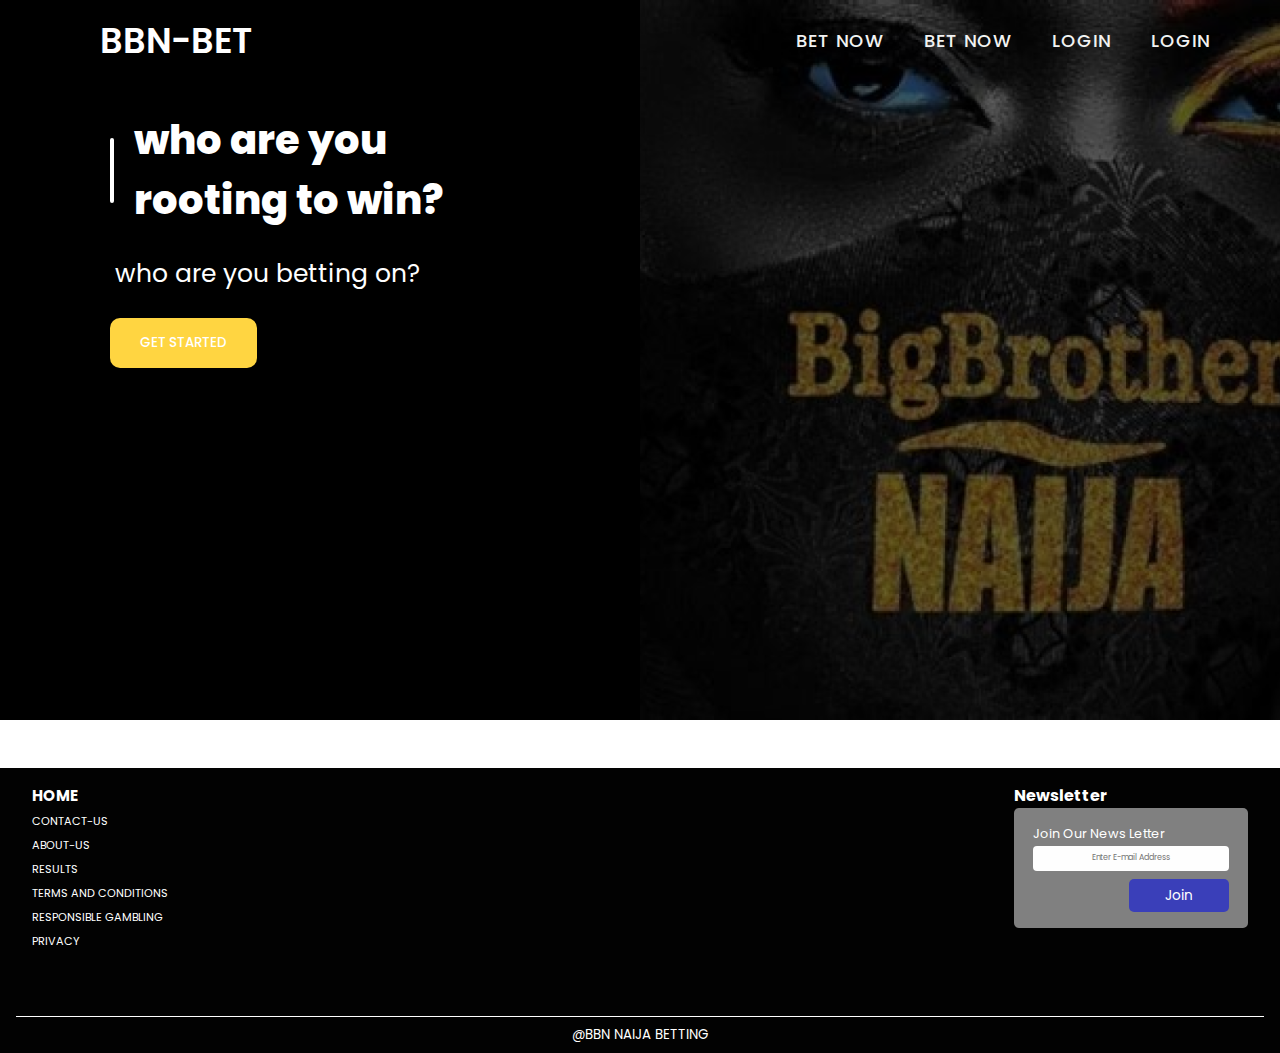
==== signup.html @ 0c68838f "swiper add" ====
<!DOCTYPE html>
<html lang="en">
<head>
    <meta charset="UTF-8">
    <meta http-equiv="X-UA-Compatible" content="IE=edge">
    <meta name="viewport" content="width=device-width, initial-scale=1.0">
    <title>Document</title>
    <link rel="stylesheet" href="./assets/css/index.css">
</head>
<body>
    <header>
        <!-- navigation-bar -->
        <nav>
          <div class="logo">BBN-BET</div>
          <input type="checkbox" id="click" />
          <label for="click" class="menu-btn">
            <i class="fas fa-bars"></i>
          </label>
          <ul>
            <li><a href="#">BET NOW</a></li>
            <li><a href="#">BET NOW</a></li>
            <li><a href="#">LOGIN </a></li>
            <li><a href="#">LOGIN</a></li>
          </ul>
        </nav>
    
        <!-- navigation-bar -->
        <img src="./assets/images/th-354372434 1.png" alt="bg-imag" />
        <div class="header-text">
          <div class="text-sep">
            <span></span>
            <h2>who are you rooting to win?</h2>
          </div>
    
          <p>who are you betting on?</p>
          <button>GET STARTED</button>
        </div>
    
      </header>
      <!-- header ends here  -->


       <!-- footer -->
    <footer>
        <nav class="footer-nav">
          <ul class="footer-nav-item">
            <li class="footer-nav-list">
              <a href="#">HOME</a>
              <!-- second navigation layer -->
              <ul>
                <li>
                  <a href="#"
                    >CONTACT-US</a>
                </li>
                <li>
                  <a href="#"
                    >ABOUT-US</a>
                </li>
                <li>
                  <a href="#"
                    >RESULTS</a>
                </li>
                <li>
                  <a href="#"
                    >TERMS AND CONDITIONS</a>
                </li>
                <li>
                  <a href="#"
                    >RESPONSIBLE GAMBLING</a>
                </li>
                <li>
                  <a href="#"
                    >PRIVACY</a>
                </li>
              </ul>
            </li>
           
            <!-- <li class="footet-nav-list"><a href="#">FAQ</a></li> -->
            <li class="footer-nav-list">
              Newsletter
              <div class="news-letter-box">
                <form>
                  <label class="newsletter-label" for="newsletter"
                    >Join Our News Letter</label
                  >
                  <input
                    class="newsletter-input"
                    type="text"
                    id="newsletter"
                    name="newsletter"
                    placeholder="Enter E-mail Address"
                  />
                  <button class="join-button" type="submit">
                    <a href="#">Join</a>
                  </button>
                </form>
              </div>
            </li>
          </ul>
        </nav>
        <small class="footer-copyright">@BBN NAIJA BETTING</small>
      </footer>
      <!-- footer -->
</body>
</html>
---- assets/css/index.css ----
@import url(header.css);
@import url(footer.css);
@import url(body.css);
/* @import url(swiper-bundle.css); */
@import url("https://fonts.googleapis.com/css2?family=Poppins:ital,wght@0,100;0,200;0,300;0,400;0,500;0,600;0,700;0,800;0,900;1,100;1,200;1,300;1,400;1,500;1,600;1,700;1,800;1,900&display=swap");
* {
  box-sizing: border-box;
  margin: 0;
  padding: 0;
  font-family: 'poppins';
}
html{
  overflow-x: hidden;
}
body{
  overflow-x:hidden ;
}
#preloader p{
  border-radius: 50%;
  border: 3px solid black;
  padding: 10px;
  font-weight: 800;
  font-style: italic;
}
#preloader{
  background-color: white;
  display: flex;
  align-items: center;
  justify-content: center;
  height: 100vh;
  width: 100%;
  z-index: 100;
  position: fixed;
  animation: spining-city 1.5s infinite linear;
}

@keyframes spining-city {
  0% {
    transform: scale(1);
  }
  50% {
    transform: scale(1.5);
  }
  100% {
    transform: scale(1);
  }
}
a{
  text-decoration: none;
  
}
li{
  list-style: none;
}

.backdrop{
    height: 100vh;
    background: grey;
    opacity: .5;
    z-index: 30;
    position: fixed;
    top: 0;
    width: 100%;
    display: none;
  }
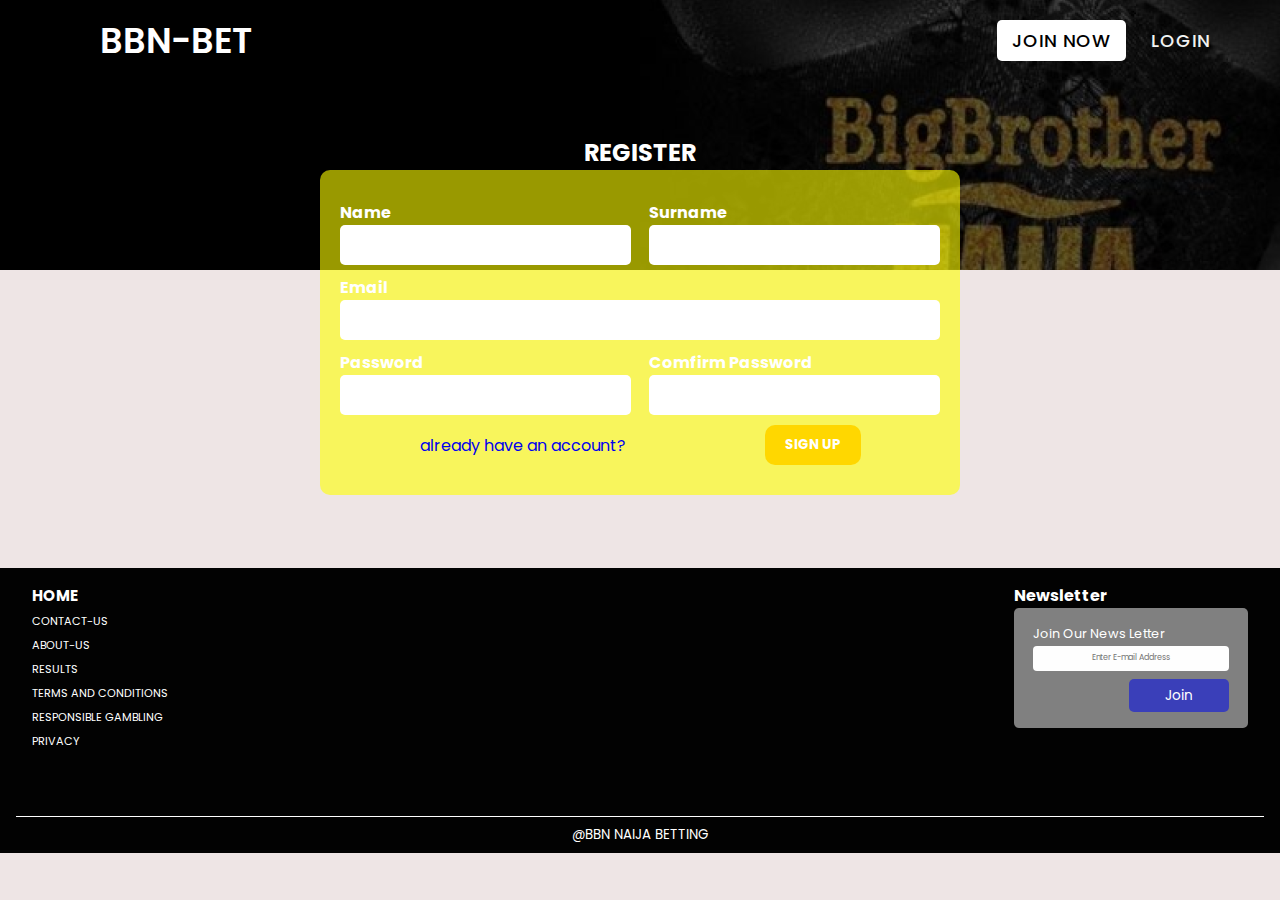
==== commit 23d8cf3e: "login and reg" ====
--- a/signup.html
+++ b/signup.html
@@ -1,105 +1,119 @@
 <!DOCTYPE html>
 <html lang="en">
-<head>
-    <meta charset="UTF-8">
-    <meta http-equiv="X-UA-Compatible" content="IE=edge">
-    <meta name="viewport" content="width=device-width, initial-scale=1.0">
+  <head>
+    <meta charset="UTF-8" />
+    <meta http-equiv="X-UA-Compatible" content="IE=edge" />
+    <meta name="viewport" content="width=device-width, initial-scale=1.0" />
     <title>Document</title>
-    <link rel="stylesheet" href="./assets/css/index.css">
-</head>
-<body>
-    <header>
-        <!-- navigation-bar -->
-        <nav>
-          <div class="logo">BBN-BET</div>
-          <input type="checkbox" id="click" />
-          <label for="click" class="menu-btn">
-            <i class="fas fa-bars"></i>
-          </label>
-          <ul>
-            <li><a href="#">BET NOW</a></li>
-            <li><a href="#">BET NOW</a></li>
-            <li><a href="#">LOGIN </a></li>
-            <li><a href="#">LOGIN</a></li>
-          </ul>
-        </nav>
-    
-        <!-- navigation-bar -->
-        <img src="./assets/images/th-354372434 1.png" alt="bg-imag" />
-        <div class="header-text">
-          <div class="text-sep">
-            <span></span>
-            <h2>who are you rooting to win?</h2>
+    <link rel="stylesheet" href="./assets/css/index.css" />
+  </head>
+  <body>
+    <header class="heading-absolute">
+      <!-- navigation-bar -->
+      <nav>
+        <div class="logo"><a href="index.html">BBN-BET</a></div>>
+        <input type="checkbox" id="click" />
+        <label for="click" class="menu-btn">
+          <i class="fas fa-bars"></i>
+        </label>
+        <ul>
+          <li><a href="signup.html" class="active">JOIN NOW</a></li>
+          <li><a href="login.html">LOGIN </a></li>
+        </ul>
+      </nav>
+
+      <!-- navigation-bar -->
+      <img src="./assets/images/th-354372434 1.png" alt="bg-imag" />
+
+      <div class="form">
+        <h2>REGISTER</h2>
+        <form action="">
+          <div class="name-grid">
+            <figure>
+              <label for="name">name</label>
+              <input type="text" />
+            </figure>
+            <figure>
+              <label for="surname">surname</label>
+              <input type="text" />
+            </figure>
           </div>
-    
-          <p>who are you betting on?</p>
-          <button>GET STARTED</button>
-        </div>
-    
-      </header>
-      <!-- header ends here  -->
+          <label for="email">email</label>
+          <input type="email" />
+          <div class="name-grid">
+            <figure>
+              <label for="password">password</label>
+              <input type="password" />
+            </figure>
+            <figure>
+              <label for="password">comfirm password</label>
+              <input type="password" />
+            </figure>
+            
+          </div>
+          <div class="form-button-grid">
+            <p><a href="./login.html">already have an account?</a></p>
+            <button type="submit">SIGN UP<a href="#"></a> </button>
+          </div>
+        </form>
+      </div>
+    </header>
+    <!-- header-section -->
+<div class="close"></div>
+    <!-- footer -->
+    <footer>
+      <nav class="footer-nav">
+        <ul class="footer-nav-item">
+          <li class="footer-nav-list">
+            <a href="#">HOME</a>
+            <!-- second navigation layer -->
+            <ul>
+              <li>
+                <a href="#">CONTACT-US</a>
+              </li>
+              <li>
+                <a href="#">ABOUT-US</a>
+              </li>
+              <li>
+                <a href="#">RESULTS</a>
+              </li>
+              <li>
+                <a href="#">TERMS AND CONDITIONS</a>
+              </li>
+              <li>
+                <a href="#">RESPONSIBLE GAMBLING</a>
+              </li>
+              <li>
+                <a href="#">PRIVACY</a>
+              </li>
+            </ul>
+          </li>
 
-
-       <!-- footer -->
-    <footer>
-        <nav class="footer-nav">
-          <ul class="footer-nav-item">
-            <li class="footer-nav-list">
-              <a href="#">HOME</a>
-              <!-- second navigation layer -->
-              <ul>
-                <li>
-                  <a href="#"
-                    >CONTACT-US</a>
-                </li>
-                <li>
-                  <a href="#"
-                    >ABOUT-US</a>
-                </li>
-                <li>
-                  <a href="#"
-                    >RESULTS</a>
-                </li>
-                <li>
-                  <a href="#"
-                    >TERMS AND CONDITIONS</a>
-                </li>
-                <li>
-                  <a href="#"
-                    >RESPONSIBLE GAMBLING</a>
-                </li>
-                <li>
-                  <a href="#"
-                    >PRIVACY</a>
-                </li>
-              </ul>
-            </li>
-           
-            <!-- <li class="footet-nav-list"><a href="#">FAQ</a></li> -->
-            <li class="footer-nav-list">
-              Newsletter
-              <div class="news-letter-box">
-                <form>
-                  <label class="newsletter-label" for="newsletter"
-                    >Join Our News Letter</label
-                  >
-                  <input
-                    class="newsletter-input"
-                    type="text"
-                    id="newsletter"
-                    name="newsletter"
-                    placeholder="Enter E-mail Address"
-                  />
-                  <button class="join-button" type="submit">
-                    <a href="#">Join</a>
-                  </button>
-                </form>
-              </div>
-            </li>
-          </ul>
-        </nav>
-        <small class="footer-copyright">@BBN NAIJA BETTING</small>
-      </footer>
-      <!-- footer -->
-</body>
-</html>+          <!-- <li class="footet-nav-list"><a href="#">FAQ</a></li> -->
+          <li class="footer-nav-list">
+            Newsletter
+            <div class="news-letter-box">
+              <form>
+                <label class="newsletter-label" for="newsletter"
+                  >Join Our News Letter</label
+                >
+                <input
+                  class="newsletter-input"
+                  type="text"
+                  id="newsletter"
+                  name="newsletter"
+                  placeholder="Enter E-mail Address"
+                />
+                <button class="join-button" type="submit">
+                  <a href="#">Join</a>
+                </button>
+              </form>
+            </div>
+          </li>
+        </ul>
+      </nav>
+      <small class="footer-copyright">@BBN NAIJA BETTING</small>
+    </footer>
+    <!-- footer -->
+  </body>
+</html>
--- a/assets/css/index.css
+++ b/assets/css/index.css
@@ -1,6 +1,7 @@
 @import url(header.css);
 @import url(footer.css);
 @import url(body.css);
+@import url(sign.css);
 /* @import url(swiper-bundle.css); */
 @import url("https://fonts.googleapis.com/css2?family=Poppins:ital,wght@0,100;0,200;0,300;0,400;0,500;0,600;0,700;0,800;0,900;1,100;1,200;1,300;1,400;1,500;1,600;1,700;1,800;1,900&display=swap");
 * {
@@ -8,6 +9,9 @@
   margin: 0;
   padding: 0;
   font-family: 'poppins';
+}
+.logo a{
+  color: white;
 }
 html{
   overflow-x: hidden;
